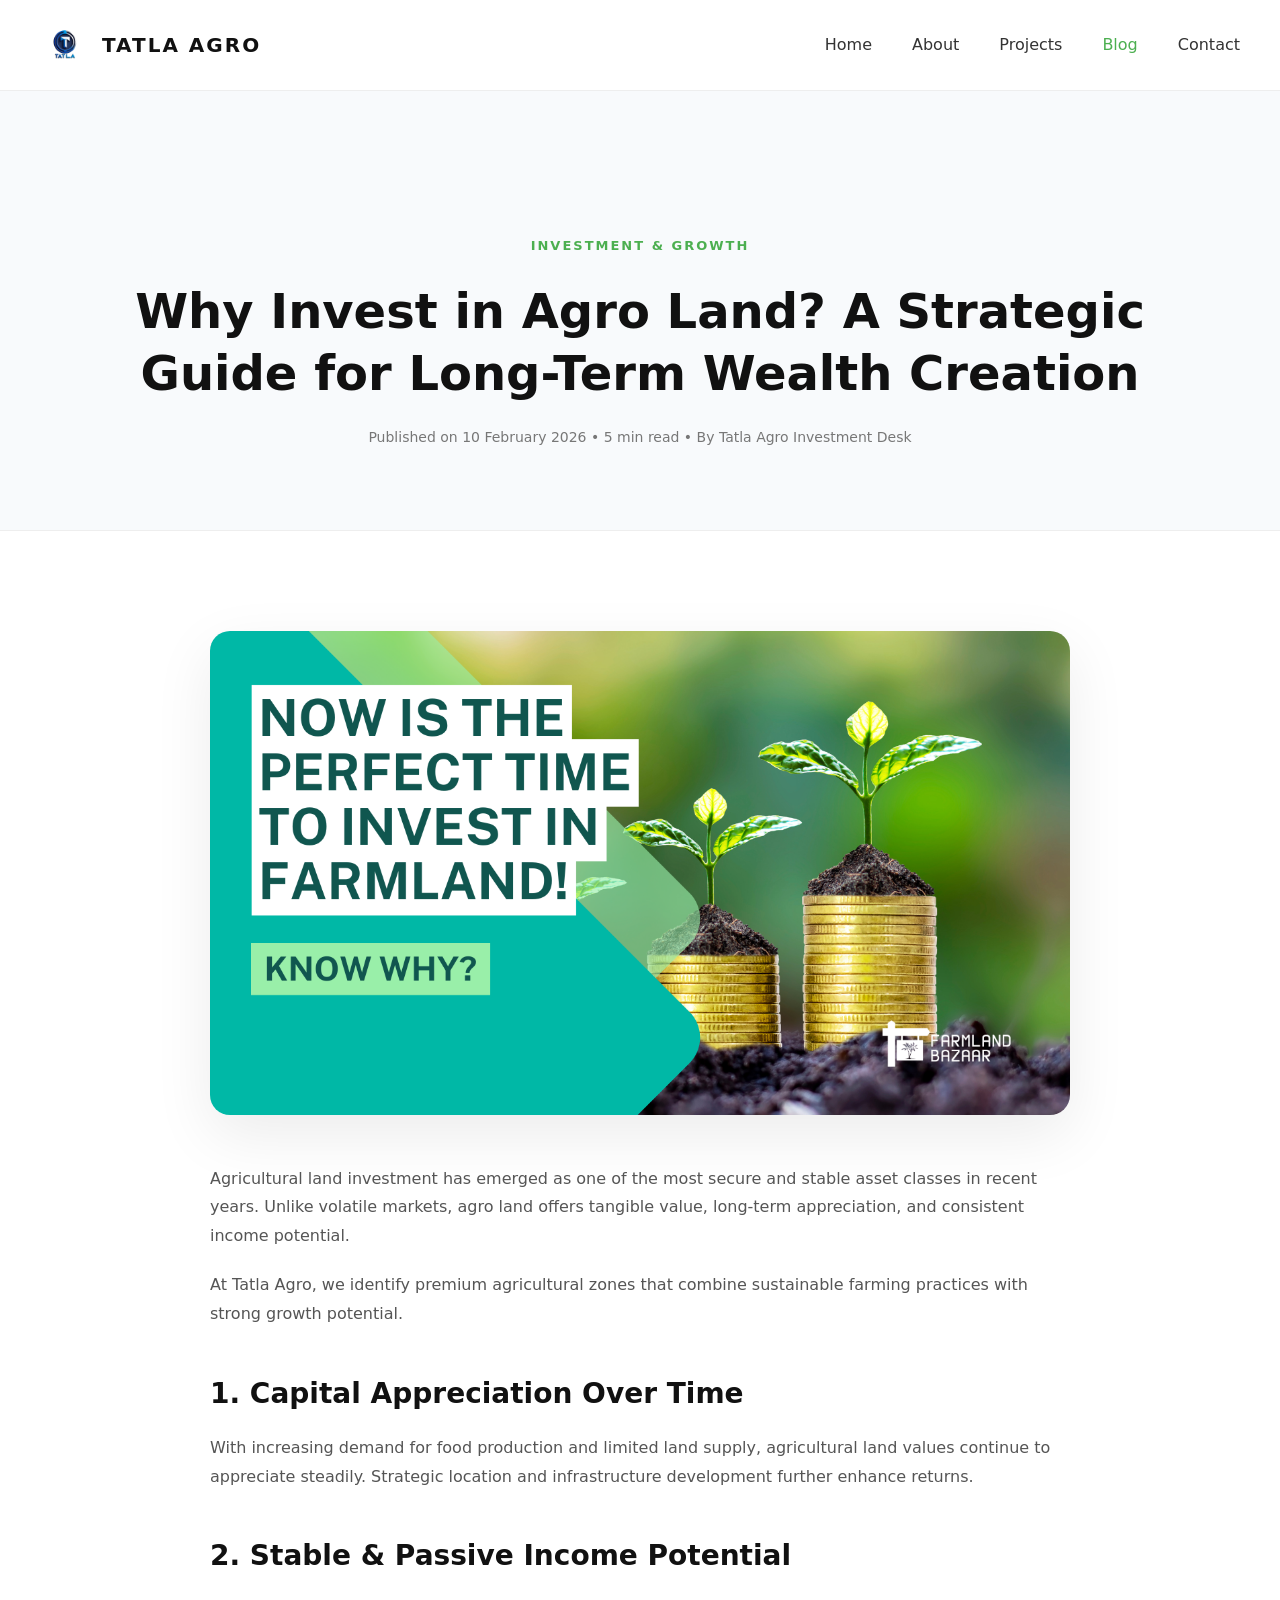
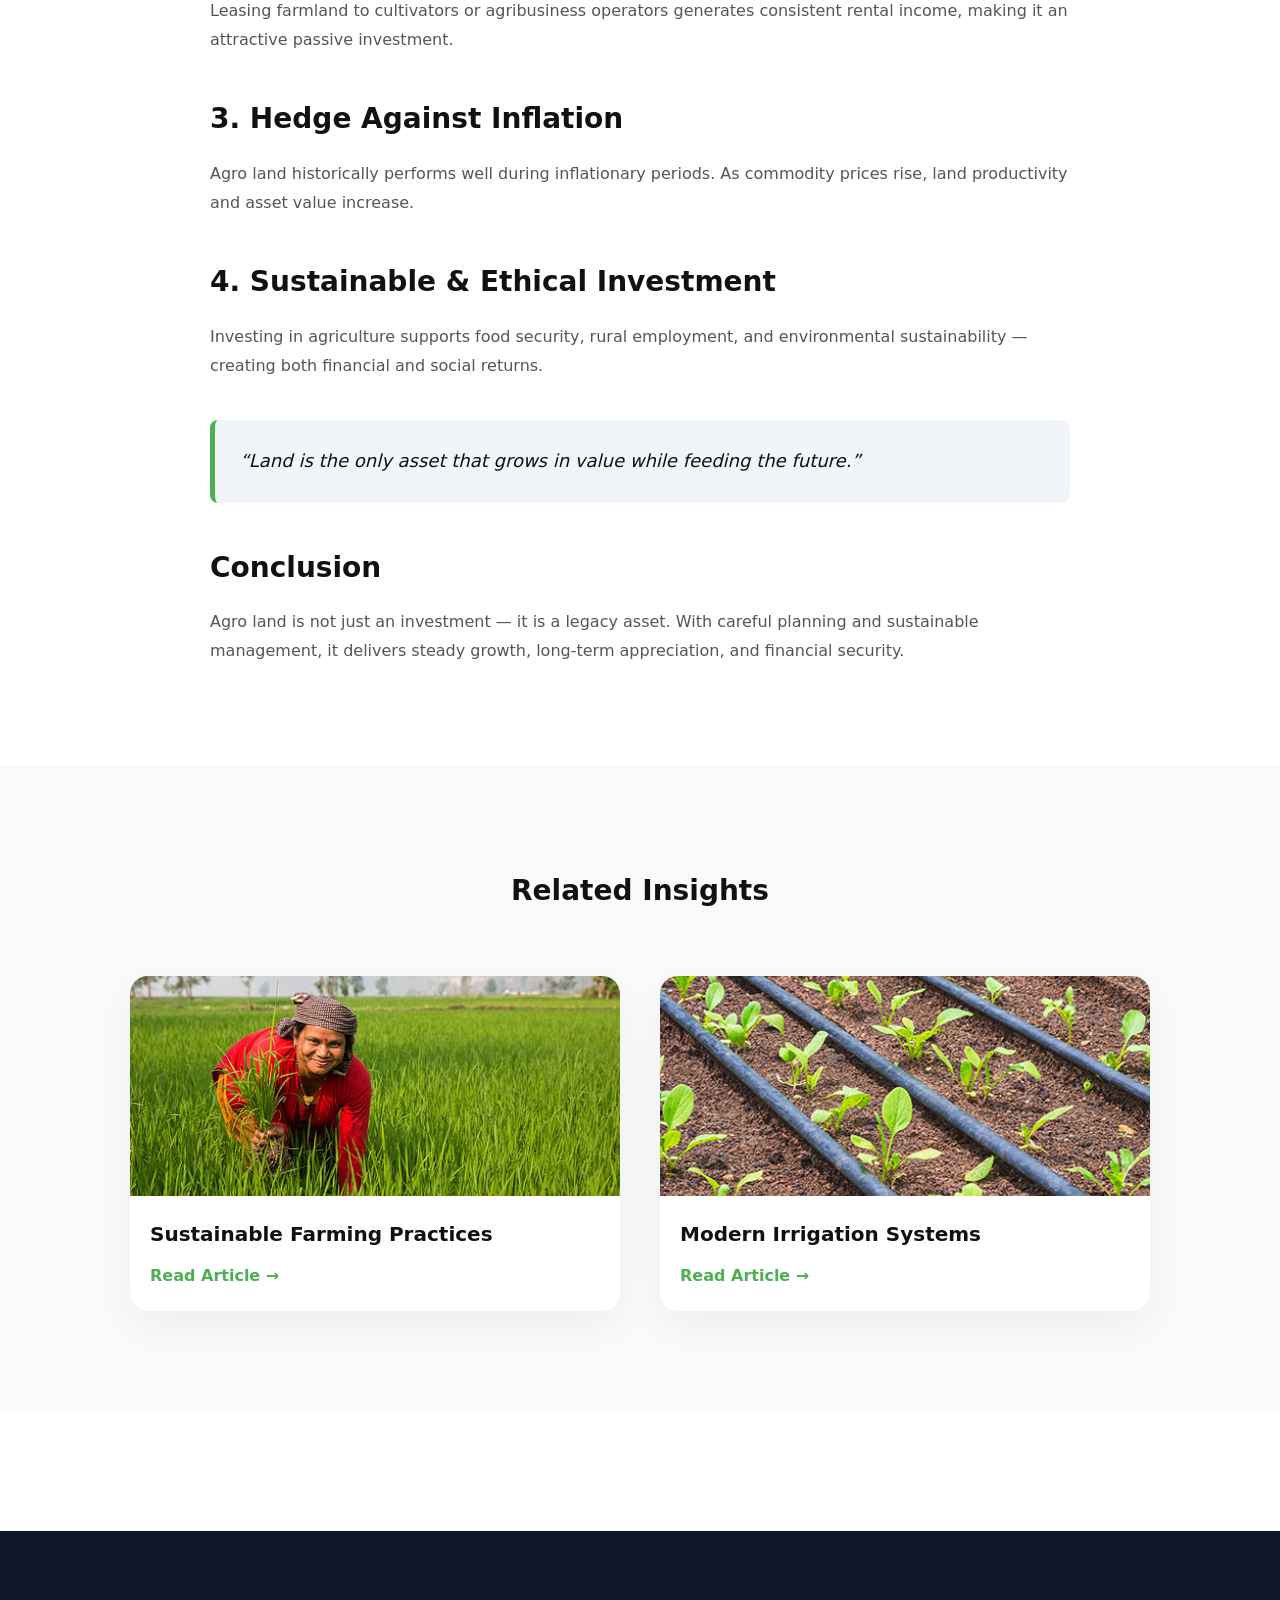
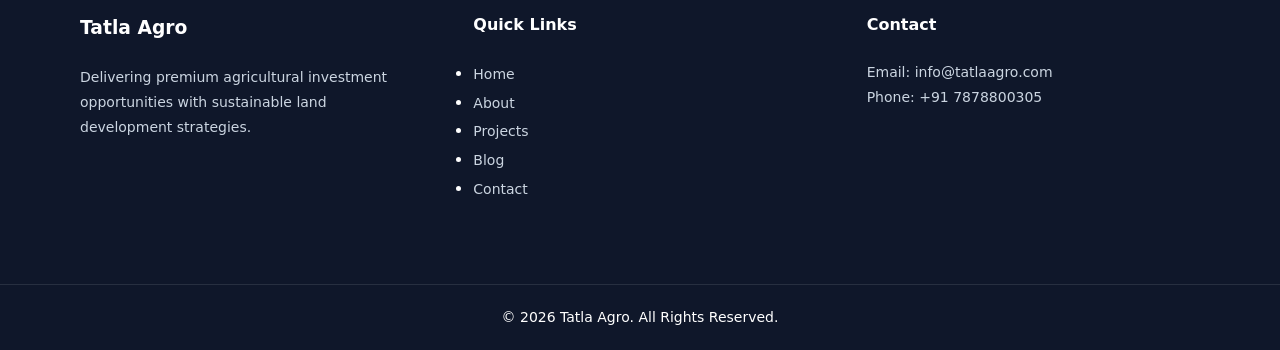
==== blog-investment.html @ f9c257bc "Add files via upload" ====
<!DOCTYPE html>
<html lang="en">
<head>
<meta charset="UTF-8">
<meta name="viewport" content="width=device-width, initial-scale=1.0">
<title>Why Invest in Agro Land? | Tatla Agro</title>
<link rel="stylesheet" href="blog1.css">
</head>
<body>

<!-- ================= HEADER ================= -->

<header class="header-premium">
  <div class="container header-flex">
    <div class="brand">
      <img src="logo.png" alt="">
      <span class="company-name">TATLA AGRO</span>
    </div>

    <nav class="desktop-nav">
      <a href="index.html">Home</a>
      <a href="#">About</a>
      <a href="projects.html">Projects</a>
      <a href="blog.html" class="active">Blog</a>
      <a href="contact.html">Contact</a>
    </nav>
  </div>
</header>

<!-- ================= HERO ================= -->

<section class="blog-details-hero">
  <div class="container">

    <span class="lux-category">Investment & Growth</span>

    <h1>
      Why Invest in Agro Land?
      A Strategic Guide for Long-Term Wealth Creation
    </h1>

    <p class="meta">
      Published on 10 February 2026 • 5 min read • By Tatla Agro Investment Desk
    </p>

  </div>
</section>

<!-- ================= CONTENT ================= -->

<section class="blog-details-container">

  <img src="37.png" class="featured-image" alt="Agro Land Investment">

  <div class="blog-content-full">

    <p>
      Agricultural land investment has emerged as one of the most
      secure and stable asset classes in recent years. Unlike volatile
      markets, agro land offers tangible value, long-term appreciation,
      and consistent income potential.
    </p>

    <p>
      At Tatla Agro, we identify premium agricultural zones that combine
      sustainable farming practices with strong growth potential.
    </p>

    <h2>1. Capital Appreciation Over Time</h2>
    <p>
      With increasing demand for food production and limited land supply,
      agricultural land values continue to appreciate steadily.
      Strategic location and infrastructure development further enhance returns.
    </p>

    <h2>2. Stable & Passive Income Potential</h2>
    <p>
      Leasing farmland to cultivators or agribusiness operators generates
      consistent rental income, making it an attractive passive investment.
    </p>

    <h2>3. Hedge Against Inflation</h2>
    <p>
      Agro land historically performs well during inflationary periods.
      As commodity prices rise, land productivity and asset value increase.
    </p>

    <h2>4. Sustainable & Ethical Investment</h2>
    <p>
      Investing in agriculture supports food security, rural employment,
      and environmental sustainability — creating both financial and social returns.
    </p>

    <blockquote>
      “Land is the only asset that grows in value while feeding the future.”
    </blockquote>

    <h2>Conclusion</h2>
    <p>
      Agro land is not just an investment — it is a legacy asset.
      With careful planning and sustainable management, it delivers
      steady growth, long-term appreciation, and financial security.
    </p>

  </div>

</section>

<!-- ================= RELATED POSTS ================= -->

<section class="related-posts">
  <div class="container">

    <h3>Related Insights</h3>

    <div class="related-grid">

      <div class="related-card">
        <img src="36.jpg">
        <h4>Sustainable Farming Practices</h4>
        <a href="blog-sustainable.html">Read Article →</a>
      </div>

      <div class="related-card">
        <img src="33.jpg">
        <h4>Modern Irrigation Systems</h4>
        <a href="#">Read Article →</a>
      </div>

    </div>

  </div>
</section>

<!-- ================= FOOTER ================= -->

<footer class="footer-pro">

  <div class="footer-container">

    <div class="footer-col">
      <h3>Tatla Agro</h3>
      <p>
        Delivering premium agricultural investment opportunities
        with sustainable land development strategies.
      </p>
    </div>

    <div class="footer-col">
      <h4>Quick Links</h4>
      <ul>
        <li><a href="index.html">Home</a></li>
         <li><a href="#">About</a></li>
        <li><a href="projects.html">Projects</a></li>
        <li><a href="blog.html">Blog</a></li>
        <li><a href="contact.html">Contact</a></li>
      </ul>
    </div>

    <div class="footer-col">
      <h4>Contact</h4>
      <p>Email: info@tatlaagro.com</p>
      <p>Phone: +91 7878800305</p>
    </div>

  </div>

  <div class="footer-bottom">
    © 2026 Tatla Agro. All Rights Reserved.
  </div>

</footer>

</body>
</html>
---- blog1.css ----
/* ===============================
   GLOBAL RESET
================================ */

*{
  margin:0;
  padding:0;
  box-sizing:border-box;
}

body{
  font-family: "Segoe UI", system-ui, -apple-system, sans-serif;
  background:#ffffff;
  color:#111;
  line-height:1.8;
  -webkit-font-smoothing:antialiased;
}

img{
  max-width:100%;
  display:block;
}

a{
  text-decoration:none;
  transition:all .3s ease;
}

.container{
  max-width:1200px;
  margin:auto;
  padding:0 40px;
}

/* ===============================
   PREMIUM HEADER
================================ */

.header-premium{
  position:sticky;
  top:0;
  background:#ffffff;
  border-bottom:1px solid #eee;
  z-index:999;
}

.header-flex{
  display:flex;
  justify-content:space-between;
  align-items:center;
  padding:20px 0;
}

.brand{
  display:flex;
  align-items:center;
  gap:12px;
}

.brand img{
  width:50px;
}

.company-name{
  font-size:20px;
  font-weight:700;
  letter-spacing:2px;
}

.desktop-nav{
  display:flex;
  gap:40px;
}

.desktop-nav a{
  color:#333;
  font-weight:500;
  position:relative;
}

.desktop-nav a::after{
  content:"";
  position:absolute;
  left:0;
  bottom:-6px;
  width:0%;
  height:2px;
  background:#4CAF50;
  transition:.3s;
}

.desktop-nav a:hover::after{
  width:100%;
}

.desktop-nav a.active{
  color:#4CAF50;
}

/* ===============================
   BLOG HERO SECTION
================================ */

.blog-details-hero{
  padding:140px 20px 80px;
  text-align:center;
  background:#f8fafc;
  border-bottom:1px solid #eee;
}

.lux-category{
  text-transform:uppercase;
  font-size:13px;
  letter-spacing:2px;
  color:#4CAF50;
  font-weight:600;
}

.blog-details-hero h1{
  font-size:48px;
  margin:20px 0;
  line-height:1.3;
  font-weight:700;
}

.meta{
  color:#777;
  font-size:14px;
}

/* ===============================
   BLOG CONTENT
================================ */

.blog-details-container{
  max-width:900px;
  margin:100px auto;
  padding:0 20px;
}

.featured-image{
  border-radius:20px;
  margin-bottom:50px;
  box-shadow:0 20px 60px rgba(0,0,0,0.08);
}

.blog-content-full h2{
  font-size:28px;
  margin:40px 0 15px;
  font-weight:600;
}

.blog-content-full p{
  margin-bottom:20px;
  color:#555;
  font-size:16px;
}

blockquote{
  background:#f1f5f9;
  padding:25px;
  margin:40px 0;
  border-left:5px solid #4CAF50;
  font-style:italic;
  font-size:18px;
  border-radius:8px;
}

/* ===============================
   RELATED POSTS
================================ */

.related-posts{
  background:#f8fafc;
  padding:100px 0;
}

.related-posts h3{
  text-align:center;
  font-size:28px;
  margin-bottom:60px;
}

.related-grid{
  display:grid;
  grid-template-columns:repeat(2,1fr);
  gap:40px;
  max-width:1100px;
  margin:auto;
  padding:0 40px;
}

.related-card{
  background:#ffffff;
  border-radius:18px;
  overflow:hidden;
  box-shadow:0 15px 40px rgba(0,0,0,0.05);
  transition:.3s;
}

.related-card:hover{
  transform:translateY(-6px);
}

.related-card img{
  height:220px;
  width:100%;
  object-fit:cover;
}

.related-card h4{
  padding:20px 20px 10px;
  font-size:20px;
}

.related-card a{
  display:block;
  padding:0 20px 20px;
  font-weight:600;
  color:#4CAF50;
}

/* ===============================
   PREMIUM FOOTER
================================ */

.footer-pro{
  background:#0f172a;
  color:#fff;
  margin-top:120px;
}

.footer-container{
  display:grid;
  grid-template-columns:repeat(3,1fr);
  gap:60px;
  padding:80px 40px;
  max-width:1200px;
  margin:auto;
}

.footer-col h3,
.footer-col h4{
  margin-bottom:20px;
}

.footer-col p,
.footer-col a{
  color:#cbd5e1;
  font-size:14px;
}

.footer-col a:hover{
  color:#4CAF50;
}

.footer-bottom{
  text-align:center;
  padding:20px;
  border-top:1px solid rgba(255,255,255,0.1);
  font-size:14px;
}

/* ===============================
   RESPONSIVE DESIGN
================================ */

@media(max-width:992px){

  .blog-details-hero h1{
    font-size:34px;
  }

  .related-grid{
    grid-template-columns:1fr;
  }

}

@media(max-width:768px){

  .container{
    padding:0 20px;
  }

  .header-flex{
    padding:15px 20px;
  }

  .company-name{
    font-size:16px;
  }

  .desktop-nav{
    gap:20px;
  }

  .blog-details-hero{
    padding:100px 20px 60px;
  }

  .blog-details-hero h1{
    font-size:28px;
  }

  .footer-container{
    grid-template-columns:1fr;
    gap:40px;
    padding:60px 20px;
  }

}
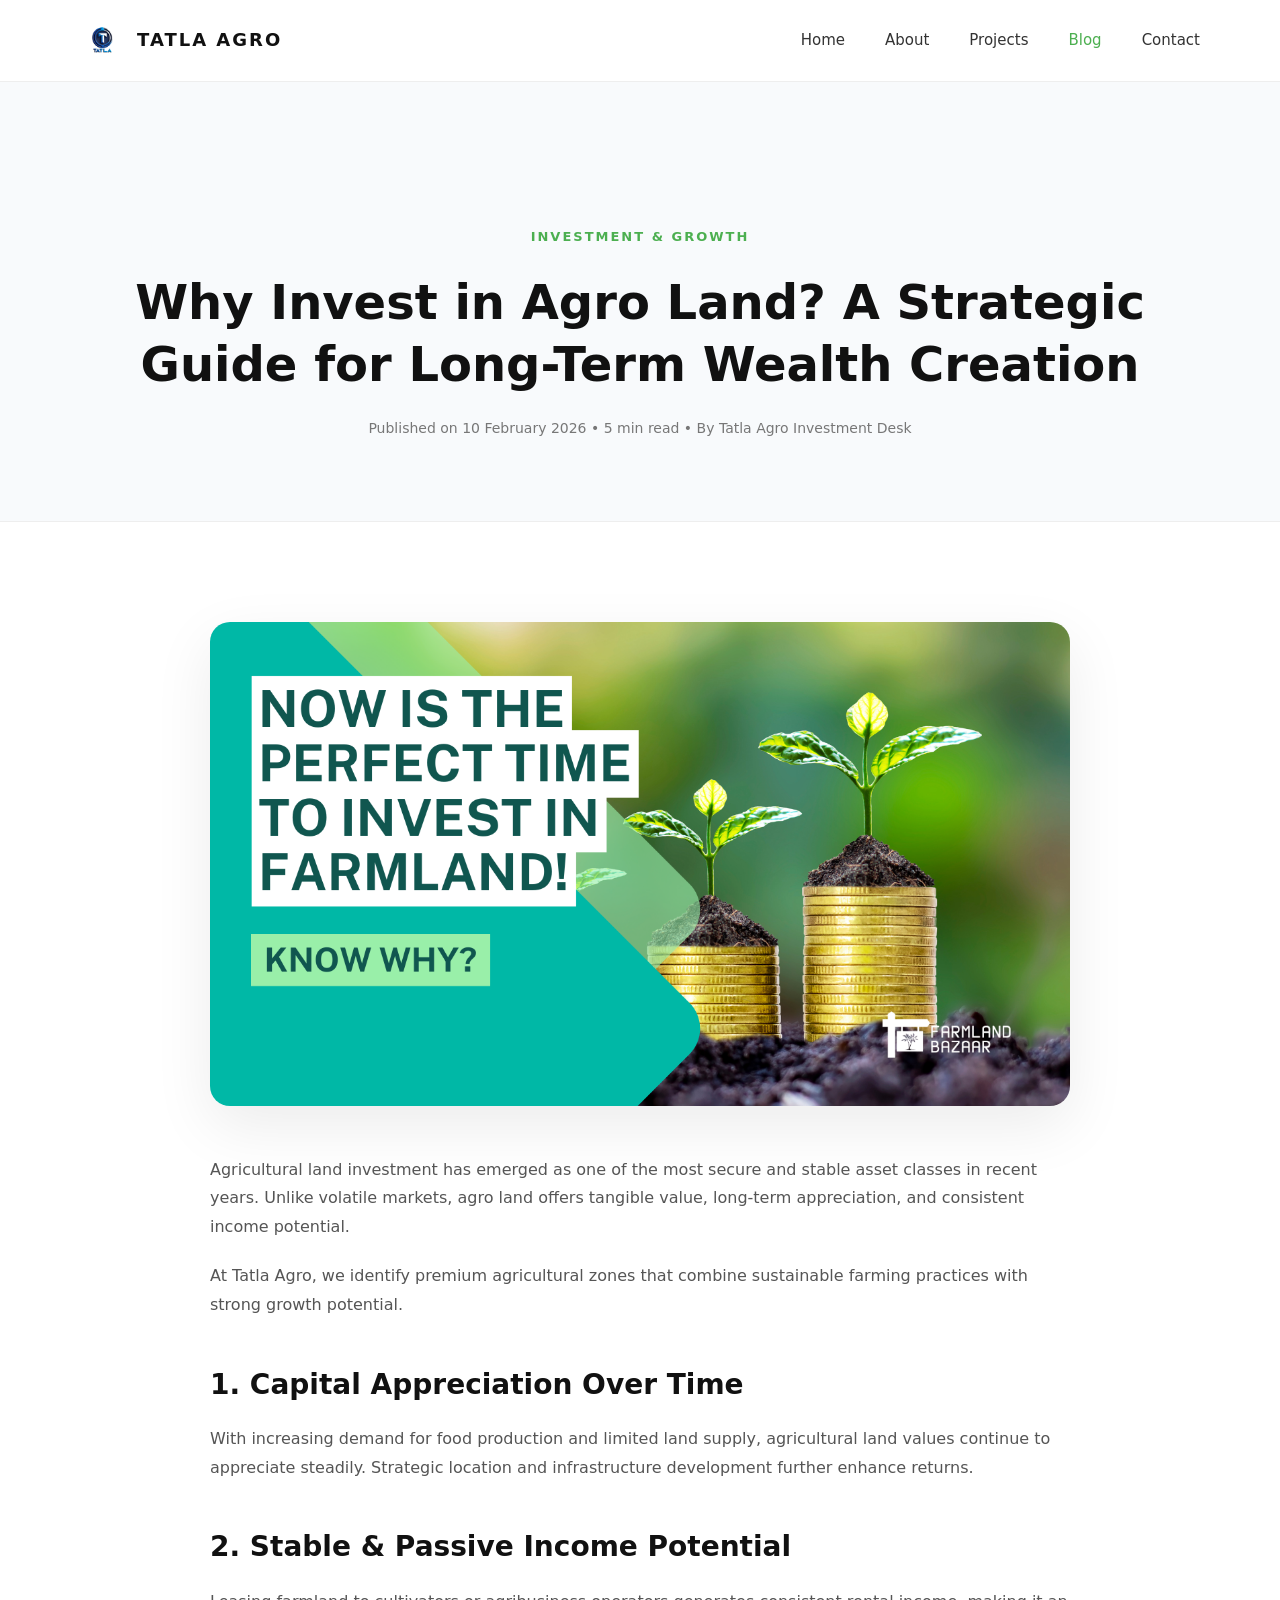
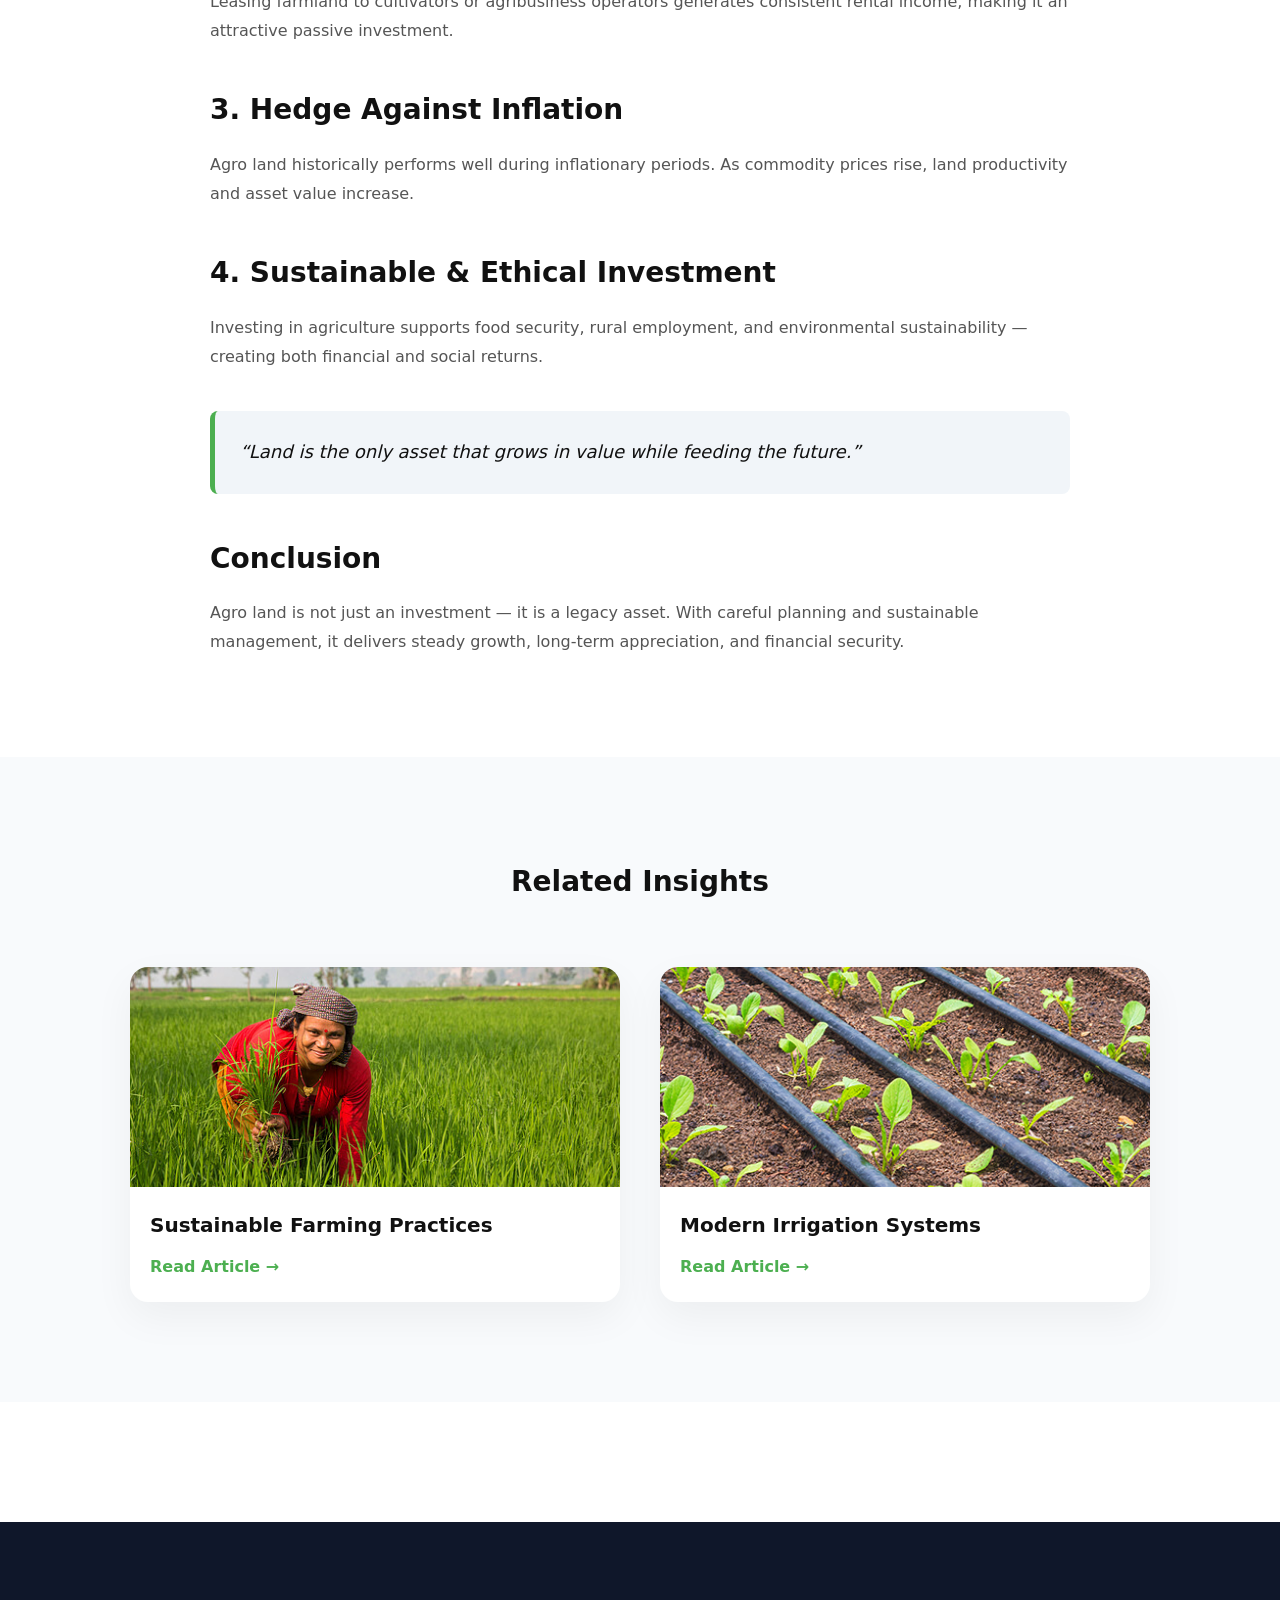
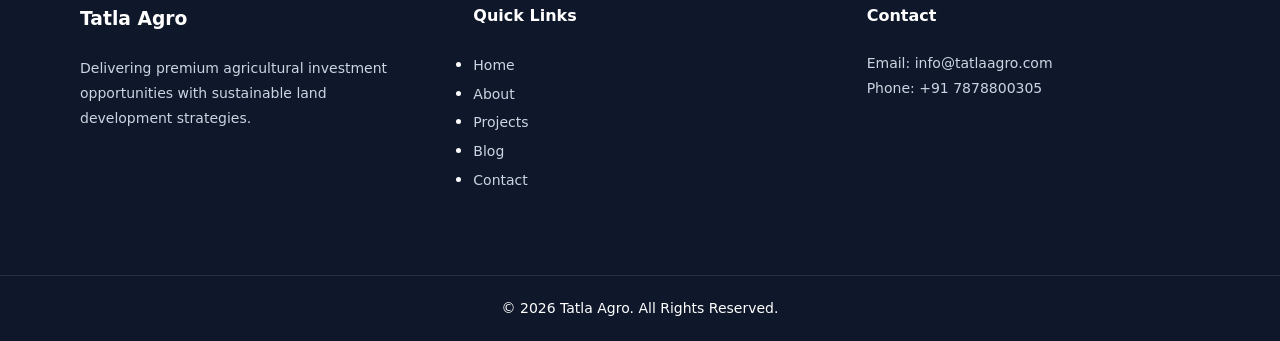
==== commit da81d18b: "Update blog-investment.html" ====
--- a/blog-investment.html
+++ b/blog-investment.html
@@ -8,24 +8,57 @@
 </head>
 <body>
 
-<!-- ================= HEADER ================= -->
-
 <header class="header-premium">
-  <div class="container header-flex">
+
+  <div class="header-flex">
+
+    <!-- Logo -->
     <div class="brand">
       <img src="logo.png" alt="">
       <span class="company-name">TATLA AGRO</span>
     </div>
 
+    <!-- Desktop Navigation -->
     <nav class="desktop-nav">
       <a href="index.html">Home</a>
       <a href="#">About</a>
-      <a href="projects.html">Projects</a>
+      <a href="#">Projects</a>
       <a href="blog.html" class="active">Blog</a>
-      <a href="contact.html">Contact</a>
+      <a href="#">Contact</a>
     </nav>
+
+    <!-- Mobile Toggle -->
+    <div class="menu-toggle" onclick="openMenu()">
+      ☰
+    </div>
+
   </div>
 </header>
+
+<!-- Overlay -->
+<div class="menu-overlay" id="menuOverlay" onclick="closeMenu()"></div>
+
+<!-- Mobile Drawer -->
+<div class="mobile-drawer" id="mobileDrawer">
+
+  <div class="drawer-header">
+    <span class="close-btn" onclick="closeMenu()">✕</span>
+  </div>
+
+  <div class="drawer-brand">
+    <img src="logo.png">
+    <span>TATLA AGRO</span>
+  </div>
+
+  <nav class="drawer-nav">
+    <a href="index.html">🏠 Home</a>
+    <a href="about.html">ℹ️ About</a>
+    <a href="projects.html">🌿 Projects</a>
+    <a href="blog.html">📝 Blog</a>
+    <a href="contact.html">📞 Contact</a>
+  </nav>
+
+</div>
 
 <!-- ================= HERO ================= -->
 
@@ -170,6 +203,16 @@
   </div>
 
 </footer>
-
+<script>
+function openMenu(){
+  document.getElementById("mobileDrawer").classList.add("active");
+  document.getElementById("menuOverlay").classList.add("active");
+}
+
+function closeMenu(){
+  document.getElementById("mobileDrawer").classList.remove("active");
+  document.getElementById("menuOverlay").classList.remove("active");
+}
+</script>
 </body>
-</html>+</html>
--- a/blog1.css
+++ b/blog1.css
@@ -309,4 +309,502 @@
     padding:60px 20px;
   }
 
-}+}
+/* ================= HEADER PREMIUM ================= */
+
+.header-premium{
+  position:sticky;
+  top:0;
+  width:100%;
+  background:#ffffff;
+  border-bottom:1px solid #eee;
+  z-index:999;
+}
+
+.header-flex{
+  max-width:1200px;
+  margin:auto;
+  padding:15px 20px;
+  display:flex;
+  justify-content:space-between;
+  align-items:center;
+}
+
+/* Logo */
+.brand{
+  display:flex;
+  align-items:center;
+  gap:10px;
+}
+
+.brand img{
+  width:36px;
+}
+
+.company-name{
+  font-weight:700;
+  font-size:16px;
+  letter-spacing:1px;
+}
+
+/* Desktop Nav */
+.desktop-nav{
+  display:flex;
+  gap:30px;
+}
+
+.desktop-nav a{
+  text-decoration:none;
+  color:#333;
+  font-weight:500;
+  font-size:15px;
+}
+
+.desktop-nav a.active{
+  color:#4CAF50;
+}
+
+/* Mobile Toggle */
+.menu-toggle{
+  display:none;
+  font-size:26px;
+  cursor:pointer;
+}
+
+/* Mobile Menu */
+.mobile-menu{
+  display:none;
+  flex-direction:column;
+  padding:20px;
+  border-top:1px solid #eee;
+  background:#fff;
+}
+
+.mobile-menu a{
+  padding:12px 0;
+  text-decoration:none;
+  color:#333;
+  font-size:16px;
+  border-bottom:1px solid #f2f2f2;
+}
+
+/* ================= MOBILE ================= */
+
+@media(max-width:768px){
+
+  .desktop-nav{
+    display:none;
+  }
+
+  .menu-toggle{
+    display:block;
+  }
+
+  .company-name{
+    font-size:15px;
+  }
+
+  .brand img{
+    width:32px;
+  }
+
+  .mobile-menu.active{
+    display:flex;
+  }
+
+}
+/* ================= HEADER PREMIUM ================= */
+
+.header-premium{
+  position:sticky;
+  top:0;
+  width:100%;
+  background:#ffffff;
+  border-bottom:1px solid #eee;
+  z-index:999;
+}
+
+.header-flex{
+  max-width:1200px;
+  margin:auto;
+  padding:15px 20px;
+  display:flex;
+  justify-content:space-between;
+  align-items:center;
+}
+
+/* Logo */
+.brand{
+  display:flex;
+  align-items:center;
+  gap:10px;
+}
+
+.brand img{
+  width:36px;
+}
+
+.company-name{
+  font-weight:700;
+  font-size:16px;
+  letter-spacing:1px;
+}
+
+/* Desktop Nav */
+.desktop-nav{
+  display:flex;
+  gap:30px;
+}
+
+.desktop-nav a{
+  text-decoration:none;
+  color:#333;
+  font-weight:500;
+  font-size:15px;
+}
+
+.desktop-nav a.active{
+  color:#4CAF50;
+}
+
+/* Mobile Toggle */
+.menu-toggle{
+  display:none;
+  font-size:26px;
+  cursor:pointer;
+}
+
+/* Mobile Menu */
+.mobile-menu{
+  display:none;
+  flex-direction:column;
+  padding:20px;
+  border-top:1px solid #eee;
+  background:#fff;
+}
+
+.mobile-menu a{
+  padding:12px 0;
+  text-decoration:none;
+  color:#333;
+  font-size:16px;
+  border-bottom:1px solid #f2f2f2;
+}
+
+/* ================= MOBILE ================= */
+
+@media(max-width:768px){
+
+  .desktop-nav{
+    display:none;
+  }
+
+  .menu-toggle{
+    display:block;
+  }
+
+  .company-name{
+    font-size:15px;
+  }
+
+  .brand img{
+    width:32px;
+  }
+
+  .mobile-menu.active{
+    display:flex;
+  }
+
+}
+/* ==========================
+   MOBILE LUXURY DRAWER
+========================== */
+
+.menu-toggle{
+  font-size:28px;
+  cursor:pointer;
+}
+
+/* Overlay */
+.menu-overlay{
+  position:fixed;
+  inset:0;
+  background:rgba(0,0,0,0.5);
+  backdrop-filter:blur(6px);
+  opacity:0;
+  visibility:hidden;
+  transition:.3s ease;
+  z-index:998;
+}
+
+/* Drawer */
+.mobile-drawer{
+  position:fixed;
+  top:0;
+  left:-100%;
+  width:80%;
+  max-width:320px;
+  height:100%;
+  background:#0c0c0c;
+  color:#fff;
+  padding:25px;
+  transition:.4s cubic-bezier(.77,0,.18,1);
+  z-index:999;
+  display:flex;
+  flex-direction:column;
+}
+
+/* Active */
+.mobile-drawer.active{
+  left:0;
+}
+
+.menu-overlay.active{
+  opacity:1;
+  visibility:visible;
+}
+
+/* Close button */
+.drawer-header{
+  display:flex;
+  justify-content:flex-end;
+}
+
+.close-btn{
+  font-size:24px;
+  cursor:pointer;
+}
+
+/* Brand */
+.drawer-brand{
+  display:flex;
+  align-items:center;
+  gap:12px;
+  margin:30px 0 40px;
+}
+
+.drawer-brand img{
+  width:40px;
+}
+
+.drawer-brand span{
+  font-size:18px;
+  font-weight:600;
+  letter-spacing:2px;
+}
+
+/* Navigation */
+.drawer-nav{
+  display:flex;
+  flex-direction:column;
+  gap:25px;
+}
+
+.drawer-nav a{
+  color:#fff;
+  font-size:18px;
+  text-decoration:none;
+  display:flex;
+  align-items:center;
+  gap:10px;
+  transition:.3s;
+}
+
+.drawer-nav a:hover{
+  color:#4CAF50;
+  transform:translateX(5px);
+}
+
+/* Hide desktop nav on mobile */
+@media(min-width:769px){
+  .menu-toggle,
+  .mobile-drawer,
+  .menu-overlay{
+    display:none;
+  }
+}
+/* ================= HEADER ================= */
+
+.header-premium{
+  position:sticky;
+  top:0;
+  background:#fff;
+  border-bottom:1px solid #eee;
+  z-index:999;
+}
+
+.header-flex{
+  max-width:1200px;
+  margin:auto;
+  padding:18px 40px;
+  display:flex;
+  justify-content:space-between;
+  align-items:center;
+}
+
+/* Logo */
+.brand{
+  display:flex;
+  align-items:center;
+  gap:12px;
+}
+
+.brand img{
+  width:45px;
+}
+
+.company-name{
+  font-weight:700;
+  letter-spacing:2px;
+  font-size:18px;
+}
+
+/* Desktop Nav */
+.desktop-nav{
+  display:flex;
+  gap:40px;
+}
+
+.desktop-nav a{
+  text-decoration:none;
+  color:#333;
+  font-weight:500;
+  position:relative;
+}
+
+.desktop-nav a.active{
+  color:#4CAF50;
+}
+
+.desktop-nav a::after{
+  content:"";
+  position:absolute;
+  left:0;
+  bottom:-6px;
+  width:0%;
+  height:2px;
+  background:#4CAF50;
+  transition:.3s;
+}
+
+.desktop-nav a:hover::after{
+  width:100%;
+}
+
+/* ================= MOBILE DRAWER ================= */
+
+.menu-toggle{
+  display:none;
+  font-size:26px;
+  cursor:pointer;
+}
+
+/* Overlay */
+.menu-overlay{
+  position:fixed;
+  inset:0;
+  background:rgba(0,0,0,0.5);
+  backdrop-filter:blur(6px);
+  opacity:0;
+  visibility:hidden;
+  transition:.3s;
+  z-index:998;
+}
+
+/* Drawer */
+.mobile-drawer{
+  position:fixed;
+  top:0;
+  left:-100%;
+  width:80%;
+  max-width:320px;
+  height:100%;
+  background:#0c0c0c;
+  color:#fff;
+  padding:25px;
+  transition:.4s cubic-bezier(.77,0,.18,1);
+  z-index:999;
+  display:flex;
+  flex-direction:column;
+}
+
+.mobile-drawer.active{
+  left:0;
+}
+
+.menu-overlay.active{
+  opacity:1;
+  visibility:visible;
+}
+
+/* Drawer Content */
+.drawer-header{
+  display:flex;
+  justify-content:flex-end;
+}
+
+.close-btn{
+  font-size:24px;
+  cursor:pointer;
+}
+
+.drawer-brand{
+  display:flex;
+  align-items:center;
+  gap:12px;
+  margin:30px 0 40px;
+}
+
+.drawer-brand img{
+  width:40px;
+}
+
+.drawer-brand span{
+  font-size:18px;
+  font-weight:600;
+  letter-spacing:2px;
+}
+
+.drawer-nav{
+  display:flex;
+  flex-direction:column;
+  gap:25px;
+}
+
+.drawer-nav a{
+  color:#fff;
+  font-size:18px;
+  text-decoration:none;
+  transition:.3s;
+}
+
+.drawer-nav a:hover{
+  color:#4CAF50;
+  transform:translateX(5px);
+}
+
+/* ================= RESPONSIVE ================= */
+
+@media(max-width:768px){
+
+  .desktop-nav{
+    display:none;  /* Hide desktop nav only on mobile */
+  }
+
+  .menu-toggle{
+    display:block; /* Show hamburger only on mobile */
+  }
+
+  .header-flex{
+    padding:15px 20px;
+  }
+
+  .company-name{
+    font-size:15px;
+  }
+
+  .brand img{
+    width:35px;
+  }
+
+}
